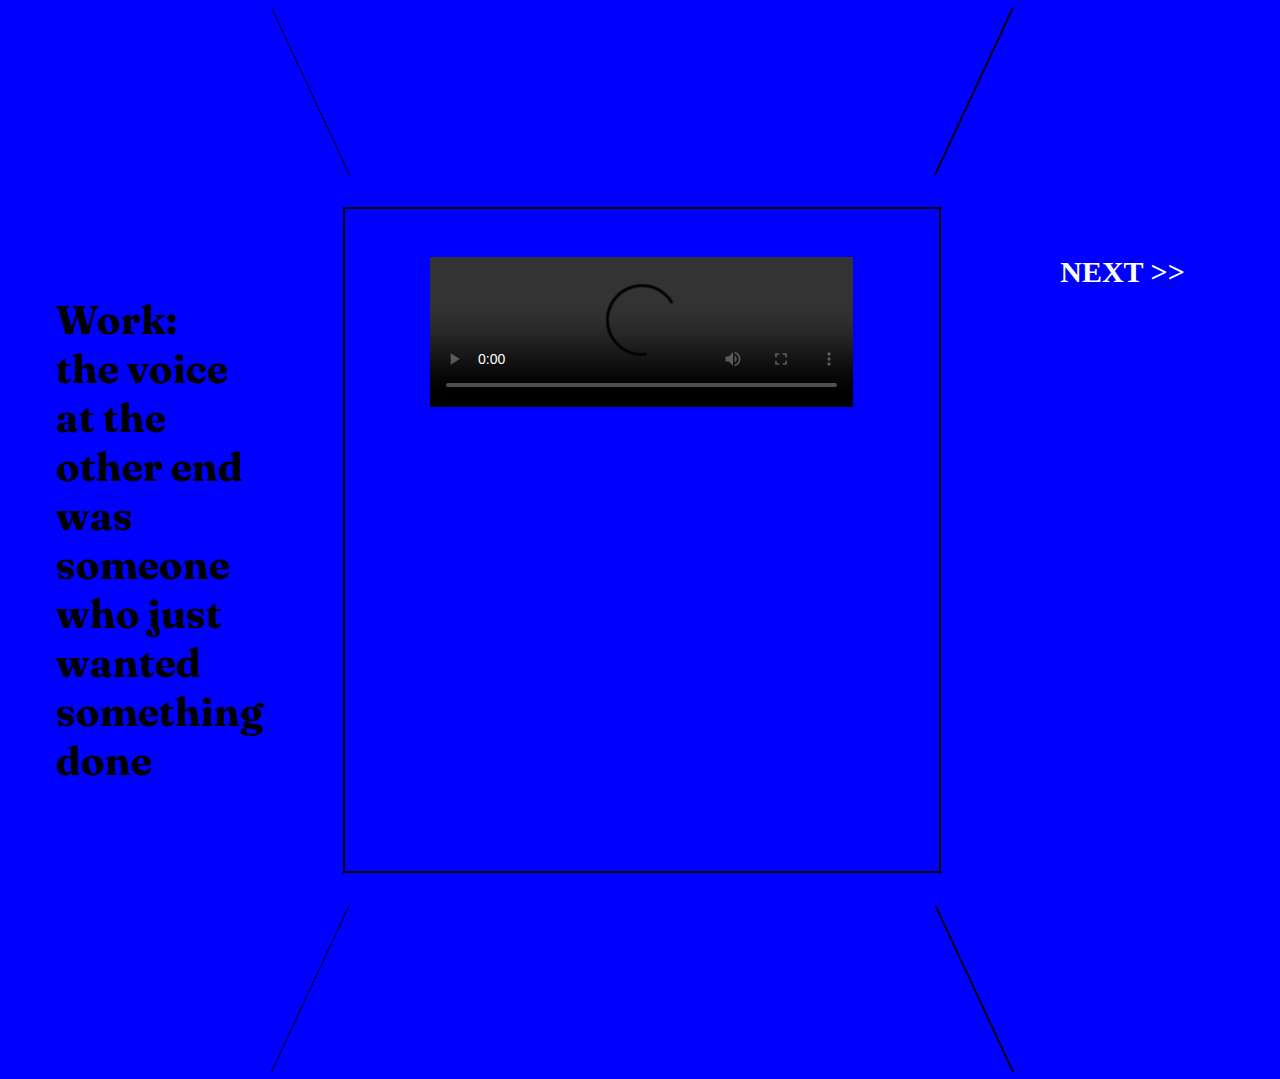
==== page3_grid.html @ c427f213 "Added page with CSS grid and transforms" ====
<!DOCTYPE html>
<html lang="en">
<head>
    <meta charset="UTF-8">
    <meta name="viewport" content="width=device-width, initial-scale=1.0">
    <style>
        @import url('https://fonts.googleapis.com/css2?family=Fraunces:ital,wght@1,100&display=swap');
        </style>
    <link rel="stylesheet" href="/css/style_grid.css">
    <title>Document</title>
</head>
<body>

    <div class="grid">
        <div class="item" id="item-1"></div>
        <div class="item"></div>
        <div class="item" id="item-3"></div>
        <div class="item" id="item-4">
            <p style="text-align: left;">Work: <br> the voice at the other end was someone who just wanted something done</p>
        </div>
        <div class="item" id="item-5">
            <video id="video-el" controls>
                <source src="./media/video.mp4" type="video/mp4">
                Your browser does not support the video tag.
            </video>
        </div>
        <div class="item">
            <a href="page4.html">NEXT >></a>
        </div>
        <div class="item" id="item-7"></div>
        <div class="item" id="item-8">
        </div>
        <div class="item" id="item-9"></div>
      </div>
    
</body>
</html>
---- css/style_grid.css ----
body {
    background: blue;
    /* height: 100vh; */
}

a, a:hover, a:focus, a:active {
    text-decoration: none;
    color: inherit;
    color: white;
    font-size: 30px
  }

.grid {
    display: grid;
    grid-template-columns: 1fr 2fr 1fr;
    grid-template-rows: .25fr 1fr .25fr;
    grid-gap: 2rem;
  }

  .item {
    padding: 3rem;
    background: blue;
    text-align: center;
    font-weight: bold;
    font-size: 1.4rem;
  }

  #item-1 {
    transform: skew(25deg);
    border-right: 1px solid black;
  }

  #item-3 {
    transform: skew(-25deg);
    border-left: 2px solid black;
  }

  #item-5 {
    border: 2px solid black;
  }

  #item-7 {
    transform: skew(-25deg);
    border-right: 1px solid black;
  }

  #item-9 {
    transform: skew(25deg);
    border-left: 2px solid black;
  }

  #video-el {
      width: 85%;
  }

  #item-4 p {
    font-family: 'Fraunces', serif;
    font-size: 40px;
  }
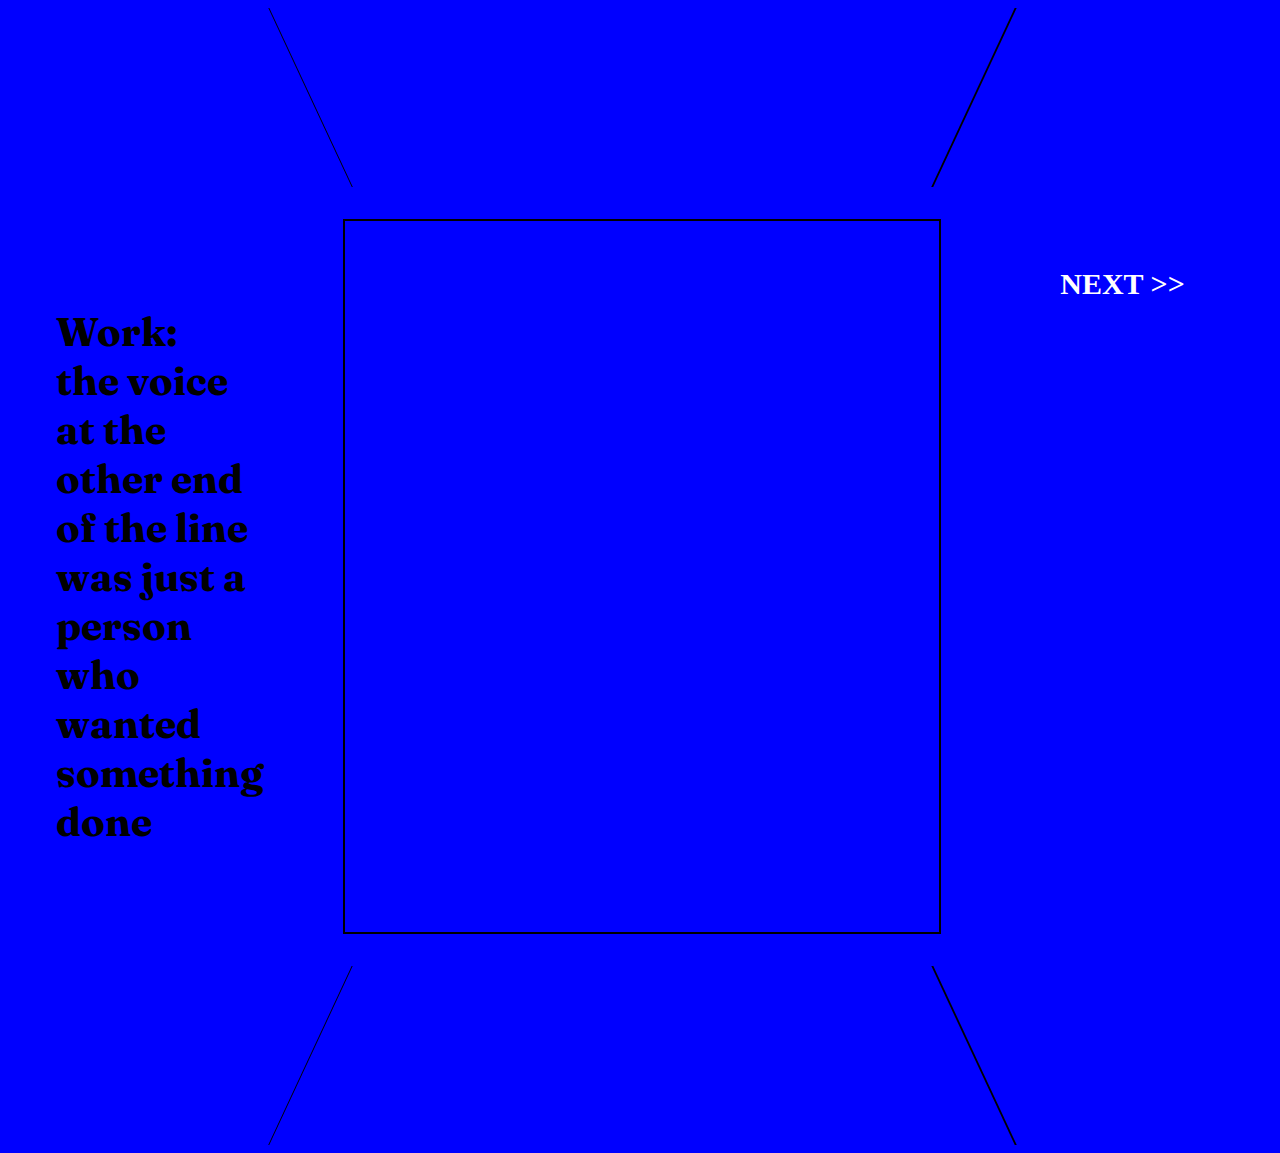
==== commit 34acdb36: "Moved project over to using css grid. Only page 5 is left. Some decisions on fonts need to be made." ====
--- a/page3_grid.html
+++ b/page3_grid.html
@@ -6,7 +6,7 @@
     <style>
         @import url('https://fonts.googleapis.com/css2?family=Fraunces:ital,wght@1,100&display=swap');
         </style>
-    <link rel="stylesheet" href="/css/style_grid.css">
+    <link rel="stylesheet" href="/css/page3_grid.css">
     <title>Document</title>
 </head>
 <body>
@@ -16,22 +16,20 @@
         <div class="item"></div>
         <div class="item" id="item-3"></div>
         <div class="item" id="item-4">
-            <p style="text-align: left;">Work: <br> the voice at the other end was someone who just wanted something done</p>
+            <p style="text-align: left;">Work: <br> the voice at the other end of the line was just a person who wanted something done </p>
         </div>
         <div class="item" id="item-5">
-            <video id="video-el" controls>
-                <source src="./media/video.mp4" type="video/mp4">
-                Your browser does not support the video tag.
-            </video>
+            <img src="/images/3.png" alt="" srcset="">
         </div>
         <div class="item">
-            <a href="page4.html">NEXT >></a>
+            <a href="page4_grid.html">NEXT >></a>
         </div>
         <div class="item" id="item-7"></div>
         <div class="item" id="item-8">
+            
         </div>
         <div class="item" id="item-9"></div>
       </div>
-    
+    <script src="/js/page3.js"></script>
 </body>
 </html>--- a/css/page3_grid.css
+++ b/css/page3_grid.css
@@ -0,0 +1,59 @@
+body {
+    background: blue;
+    /* height: 100vh; */
+}
+
+a, a:hover, a:focus, a:active {
+    text-decoration: none;
+    color: inherit;
+    color: white;
+    font-size: 30px
+  }
+
+.grid {
+    display: grid;
+    grid-template-columns: 1fr 2fr 1fr;
+    grid-template-rows: .25fr 1fr .25fr;
+    grid-gap: 2rem;
+  }
+
+  .item {
+    padding: 3rem;
+    background: blue;
+    text-align: center;
+    font-weight: bold;
+    font-size: 1.4rem;
+  }
+
+  #item-1 {
+    transform: skew(25deg);
+    border-right: 1px solid black;
+  }
+
+  #item-3 {
+    transform: skew(-25deg);
+    border-left: 2px solid black;
+  }
+
+  #item-5 {
+    border: 2px solid black;
+  }
+
+  #item-7 {
+    transform: skew(-25deg);
+    border-right: 1px solid black;
+  }
+
+  #item-9 {
+    transform: skew(25deg);
+    border-left: 2px solid black;
+  }
+
+  #video-el {
+      width: 85%;
+  }
+
+  #item-4 p {
+    font-family: 'Fraunces', serif;
+    font-size: 40px;
+  }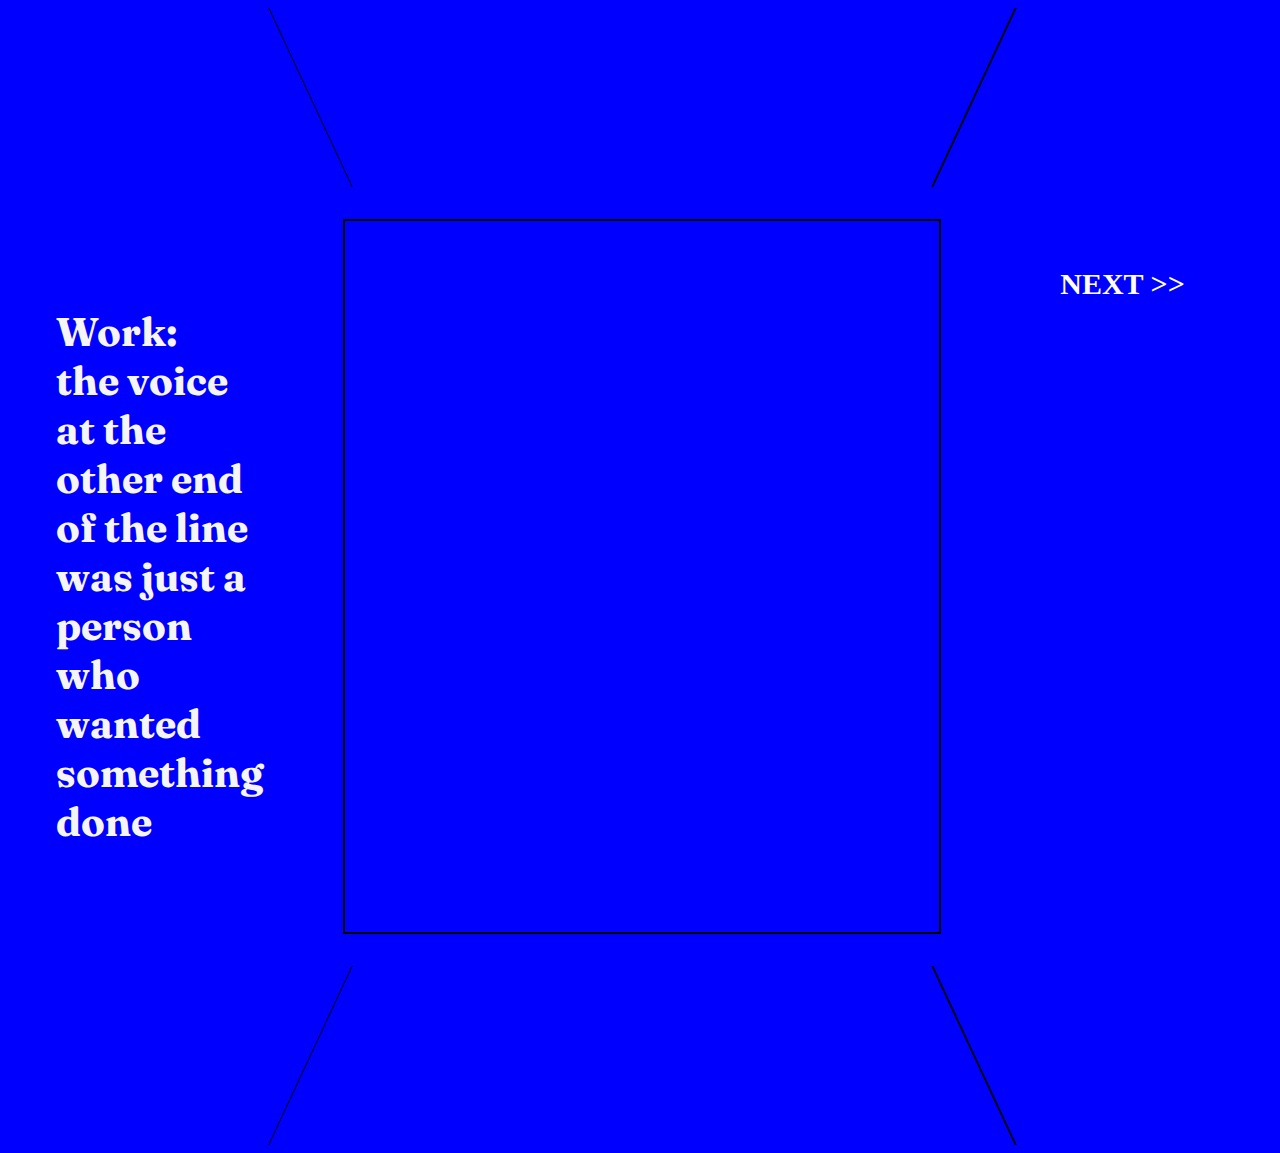
==== commit 83615205: "Page 5 changes and font changes done" ====
--- a/page3_grid.html
+++ b/page3_grid.html
@@ -4,8 +4,8 @@
     <meta charset="UTF-8">
     <meta name="viewport" content="width=device-width, initial-scale=1.0">
     <style>
-        @import url('https://fonts.googleapis.com/css2?family=Fraunces:ital,wght@1,100&display=swap');
-        </style>
+        @import url('https://fonts.googleapis.com/css2?family=Fraunces&display=swap');
+    </style> 
     <link rel="stylesheet" href="/css/page3_grid.css">
     <title>Document</title>
 </head>
--- a/css/page3_grid.css
+++ b/css/page3_grid.css
@@ -56,4 +56,5 @@
   #item-4 p {
     font-family: 'Fraunces', serif;
     font-size: 40px;
+    color: whitesmoke;
   }